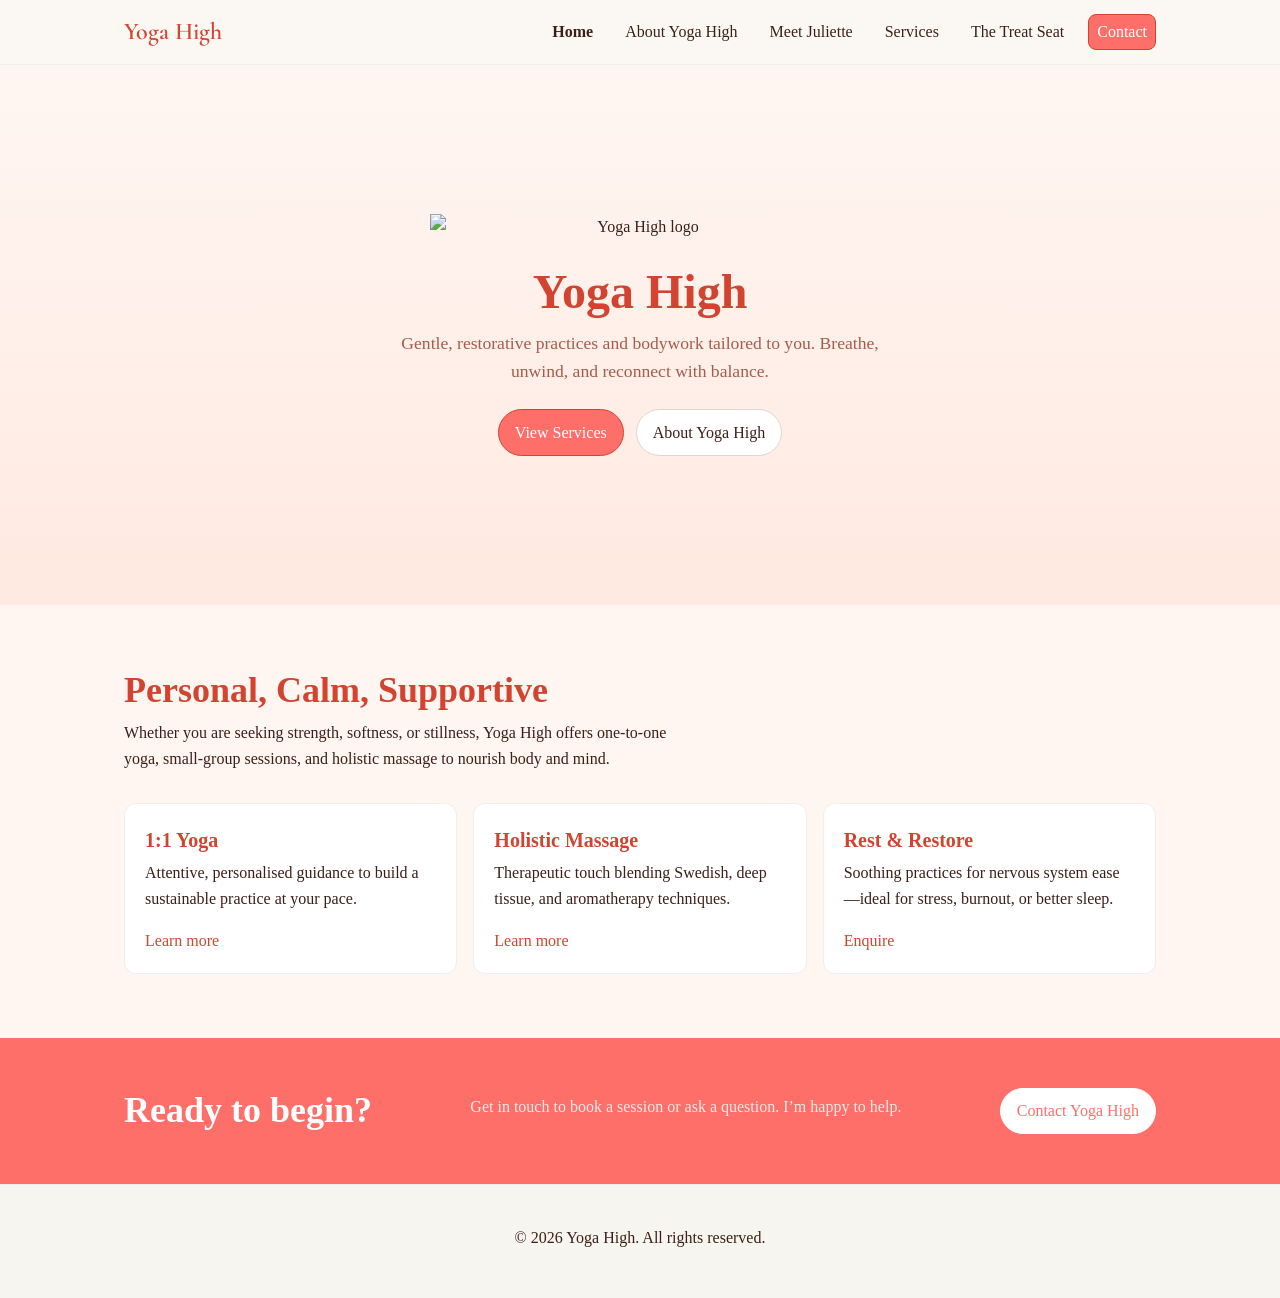
==== index.html @ 3b253dda "Add right-hand burger menu for responsive navigation" ====
<!doctype html>
<html lang="en">
<head>
  <meta charset="utf-8" />
  <meta name="viewport" content="width=device-width, initial-scale=1" />
  <title>Yoga High | Yoga & Holistic Massage</title>
  <meta name="description" content="Yoga and holistic massage by Yoga High. One-to-one, small group sessions, and restorative bodywork with a calm, personal approach." />
  <meta property="og:title" content="Yoga High | Yoga & Holistic Massage" />
  <meta property="og:description" content="Yoga and holistic massage by Yoga High. One-to-one, small group sessions, and restorative bodywork with a calm, personal approach." />
  <meta property="og:type" content="website" />
  <meta property="og:url" content="/" />
  <link rel="preconnect" href="https://fonts.googleapis.com">
  <link rel="preconnect" href="https://fonts.gstatic.com" crossorigin>
  <link href="https://fonts.googleapis.com/css2?family=Cormorant+Garamond:wght@400;500;600&family=Inter:wght@300;400;500;600&display=swap" rel="stylesheet">
  <link rel="stylesheet" href="assets/css/styles.css" />
</head>
<body>
  <header class="site-header">
    <div class="container header-inner">
      <a class="brand" href="index.html">Yoga High</a>
      <nav class="nav">
        <a class="active" href="index.html">Home</a>
        <a href="about.html">About Yoga High</a>
        <a href="meet-juliette.html">Meet Juliette</a>
        <a href="services.html">Services</a>
        <a href="treat-seat.html">The Treat Seat</a>
        <a href="contact.html" class="btn btn-primary">Contact</a>
      </nav>
      <button class="menu-toggle" aria-expanded="false" aria-label="Open menu">
        <span></span>
        <span></span>
        <span></span>
      </button>
    </div>
  </header>

  <main>
    <section class="hero hero-logo">
      <div class="container hero-content">
        <img class="hero-logo-image" src="yoga%20high%20bus.jpeg" alt="Yoga High logo" />
        <h1>Yoga High</h1>
        <p>Gentle, restorative practices and bodywork tailored to you. Breathe, unwind, and reconnect with balance.</p>
        <div class="actions">
          <a href="services.html" class="btn btn-primary">View Services</a>
          <a href="about.html" class="btn">About Yoga High</a>
        </div>
      </div>
    </section>

    <section class="container section">
      <div class="intro">
        <h2>Personal, Calm, Supportive</h2>
        <p>Whether you are seeking strength, softness, or stillness, Yoga High offers one-to-one yoga, small-group sessions, and holistic massage to nourish body and mind.</p>
      </div>
      <div class="cards">
        <article class="card">
          <h3>1:1 Yoga</h3>
          <p>Attentive, personalised guidance to build a sustainable practice at your pace.</p>
          <a href="/services.html#yoga" class="link">Learn more</a>
        </article>
        <article class="card">
          <h3>Holistic Massage</h3>
          <p>Therapeutic touch blending Swedish, deep tissue, and aromatherapy techniques.</p>
          <a href="/services.html#massage" class="link">Learn more</a>
        </article>
        <article class="card">
          <h3>Rest & Restore</h3>
          <p>Soothing practices for nervous system ease—ideal for stress, burnout, or better sleep.</p>
          <a href="/contact.html" class="link">Enquire</a>
        </article>
      </div>
    </section>

    <section class="cta">
      <div class="container cta-inner">
        <h2>Ready to begin?</h2>
        <p>Get in touch to book a session or ask a question. I’m happy to help.</p>
        <a href="contact.html" class="btn btn-light">Contact Yoga High</a>
      </div>
    </section>
  </main>

  <footer class="site-footer">
    <div class="container footer-inner">
      <p>© <span id="year"></span> Yoga High. All rights reserved.</p>
    </div>
  </footer>
  <script src="assets/js/main.js"></script>
</body>
</html>
---- assets/css/styles.css ----
:root{
  --bg:#fff6f2;
  --paper:#ffffff;
  --ink:#3c1f17;
  --muted:#a55c4b;
  --primary:#ff6f6a;
  --primary-600:#d24430;
  --accent:#ffb37e;
  --ring: rgba(255,111,106,.2);
}
*{box-sizing:border-box}
html,body{margin:0;padding:0}
body{
  font-family: "American Typewriter", Georgia, serif;
  color:var(--ink);
  background:var(--bg);
  line-height:1.6;
  /* Respect iOS safe areas */
  padding-left: env(safe-area-inset-left);
  padding-right: env(safe-area-inset-right);
}
h1,h2,h3{font-family:"American Typewriter", Georgia, serif; color:var(--primary-600); line-height:1.2}
h1{font-size:clamp(2rem,4vw,3rem); margin:0 0 .5rem}
h2{font-size:clamp(1.5rem,3vw,2.25rem); margin:0 0 .5rem}
h3{font-size:1.25rem; margin:.25rem 0 .25rem}
p{margin:.5rem 0 1rem}

.container{max-width:1080px;margin:0 auto;padding:0 1.5rem}
.section{padding-top:4rem;padding-bottom:4rem}
.narrow{max-width:800px}
.center{text-align:center}
.hidden{display:none}

/* Header */
.site-header{position:sticky;top:0;background:rgba(251,249,244,.9);backdrop-filter:saturate(180%) blur(8px);border-bottom:1px solid #eee;z-index:10}
.header-inner{display:flex;align-items:center;justify-content:space-between;height:64px}
.brand{color:var(--primary-600);font-family:"Cormorant Garamond",serif;font-weight:600;text-decoration:none;font-size:1.5rem}
.nav{display:flex;gap:1rem;align-items:center;position:relative}
.nav a{color:var(--ink);text-decoration:none;padding:.25rem .5rem;border-radius:8px}
.nav a:hover{background:#efede7}
.nav .active{font-weight:600}
/* Ensure primary button in header has proper contrast */
.nav a.btn-primary{color:#fff}
.nav a.btn-primary:hover{color:#fff}
.menu-toggle{display:none;align-items:center;justify-content:center;width:42px;height:42px;border:1px solid rgba(31,41,55,.12);border-radius:12px;background:#fff;color:var(--ink);cursor:pointer}
.menu-toggle span{display:block;width:18px;height:2px;background:var(--ink);border-radius:1px;transition:transform .2s ease, opacity .2s ease}
.menu-toggle span + span{margin-top:5px}
.menu-toggle.open span:first-child{transform:translateY(7px) rotate(45deg)}
.menu-toggle.open span:nth-child(2){opacity:0}
.menu-toggle.open span:last-child{transform:translateY(-7px) rotate(-45deg)}

/* Hero */
.hero{position:relative;min-height:60vh;display:flex;align-items:center;justify-content:center;background:linear-gradient(180deg, rgba(255,246,242,1), rgba(255,233,225,1));text-align:center;overflow:hidden}
.hero-content{position:relative;color:var(--ink);max-width:720px;padding:6rem 0}
.hero-logo-image{display:block;margin:0 auto 1.5rem;max-width:100%;width:min(420px,100%);height:auto}
.hero h1{color:var(--primary-600)}
.hero p{color:var(--muted);font-size:1.1rem;max-width:56ch;margin:0 auto}
.actions{display:flex;gap:.75rem;margin-top:1.5rem;justify-content:center}

/* Cards */
.cards{display:grid;grid-template-columns:repeat(3,1fr);gap:1rem;margin-top:2rem}
.card{background:var(--paper);border:1px solid #eee;border-radius:12px;padding:1.25rem}
.link{color:var(--primary-600);text-decoration:none;font-weight:500}

/* CTA */
.cta{background:var(--primary);color:#e5ebe8;padding-top:3rem;padding-bottom:3rem}
.cta-inner{display:flex;align-items:center;justify-content:space-between;gap:1rem}
.cta h2{color:#fff;margin:0}

/* Footer */
.site-footer{border-top:1px solid #eee;background:#f7f5ef}
.footer-inner{display:flex;align-items:center;justify-content:center;gap:1rem;padding:2rem 0}

/* Buttons */
.btn{display:inline-flex;align-items:center;justify-content:center;padding:.6rem 1rem;border-radius:999px;border:1px solid #dcd7ce;background:#fff;color:var(--ink);text-decoration:none;font-weight:500}
.btn:hover{background:#f3f0e9}
.btn-primary{background:var(--primary);color:#fff;border-color:var(--primary-600)}
.btn-primary:hover{background:var(--primary-600)}
.btn-light{background:#fff;color:var(--primary);border-color:#fff}

/* Lists, tables */
.list{padding-left:1.25rem}
.list li{margin:.25rem 0}
.price-table{display:grid;gap:.5rem;margin:1rem 0 2rem}
.price-row{display:flex;justify-content:space-between;align-items:center;background:var(--paper);border:1px solid #eee;border-radius:10px;padding:.75rem 1rem}
.price{font-weight:600;color:var(--primary-600)}
.note{display:flex;align-items:center;justify-content:space-between;gap:1rem;background:#f2eee6;border:1px solid #e7e1d7;border-radius:12px;padding:1rem}

/* Forms */
.form{display:grid;gap:1rem;margin-top:1rem}
.grid{display:grid;gap:1rem;grid-template-columns:repeat(2,1fr)}
.field{display:grid;gap:.35rem}
.field span{font-size:.9rem;color:var(--muted)}
input,select,textarea{padding:.7rem .8rem;border-radius:10px;border:1px solid #ddd;background:#fff;color:var(--ink);font:inherit;outline:none;width:100%}
input:focus,select:focus,textarea:focus{border-color:var(--primary);box-shadow:0 0 0 4px var(--ring)}

/* Intro */
.intro{max-width:72ch}

/* Responsive */
@media (max-width: 900px){
  .cards{grid-template-columns:1fr 1fr}
  .cta-inner{flex-direction:column;align-items:flex-start}
}
@media (max-width: 640px){
  /* Increase side padding on small screens for comfortable margins */
  .container{padding:0 1.5rem}
  .grid{grid-template-columns:1fr}
  .cards{grid-template-columns:1fr}
  /* Center the top header bar layout on mobile */
  .header-inner{height:auto;gap:.75rem;padding:.75rem 0;flex-wrap:wrap;flex-direction:column;justify-content:center;align-items:center}
  .nav{justify-content:center;flex-wrap:wrap}
  .brand{text-align:center}
  /* Add horizontal padding inside hero on mobile to avoid edge-to-edge text */
  .hero-content{padding:3.5rem 1.5rem}
  /* Slightly reduce section vertical spacing for mobile rhythm */
  .section{padding-top:3rem;padding-bottom:3rem}
  /* Stack note box vertically on mobile */
  .note{flex-direction:column;align-items:flex-start}
  .menu-toggle{display:inline-flex}
  .header-inner{position:relative}
  .nav{position:absolute;top:100%;right:0;left:0;flex-direction:column;gap:0;background:var(--bg);padding:1rem;transform:translateY(-110%);opacity:0;visibility:hidden;transition:transform .25s ease,opacity .25s ease;pointer-events:none;box-shadow:0 12px 40px rgba(31,41,55,.08)}
  .nav.open{transform:translateY(0);opacity:1;visibility:visible;pointer-events:auto}
  .nav a{display:block;padding:1rem;border-radius:0}
  .nav a.btn-primary{width:100%;text-align:center}
}
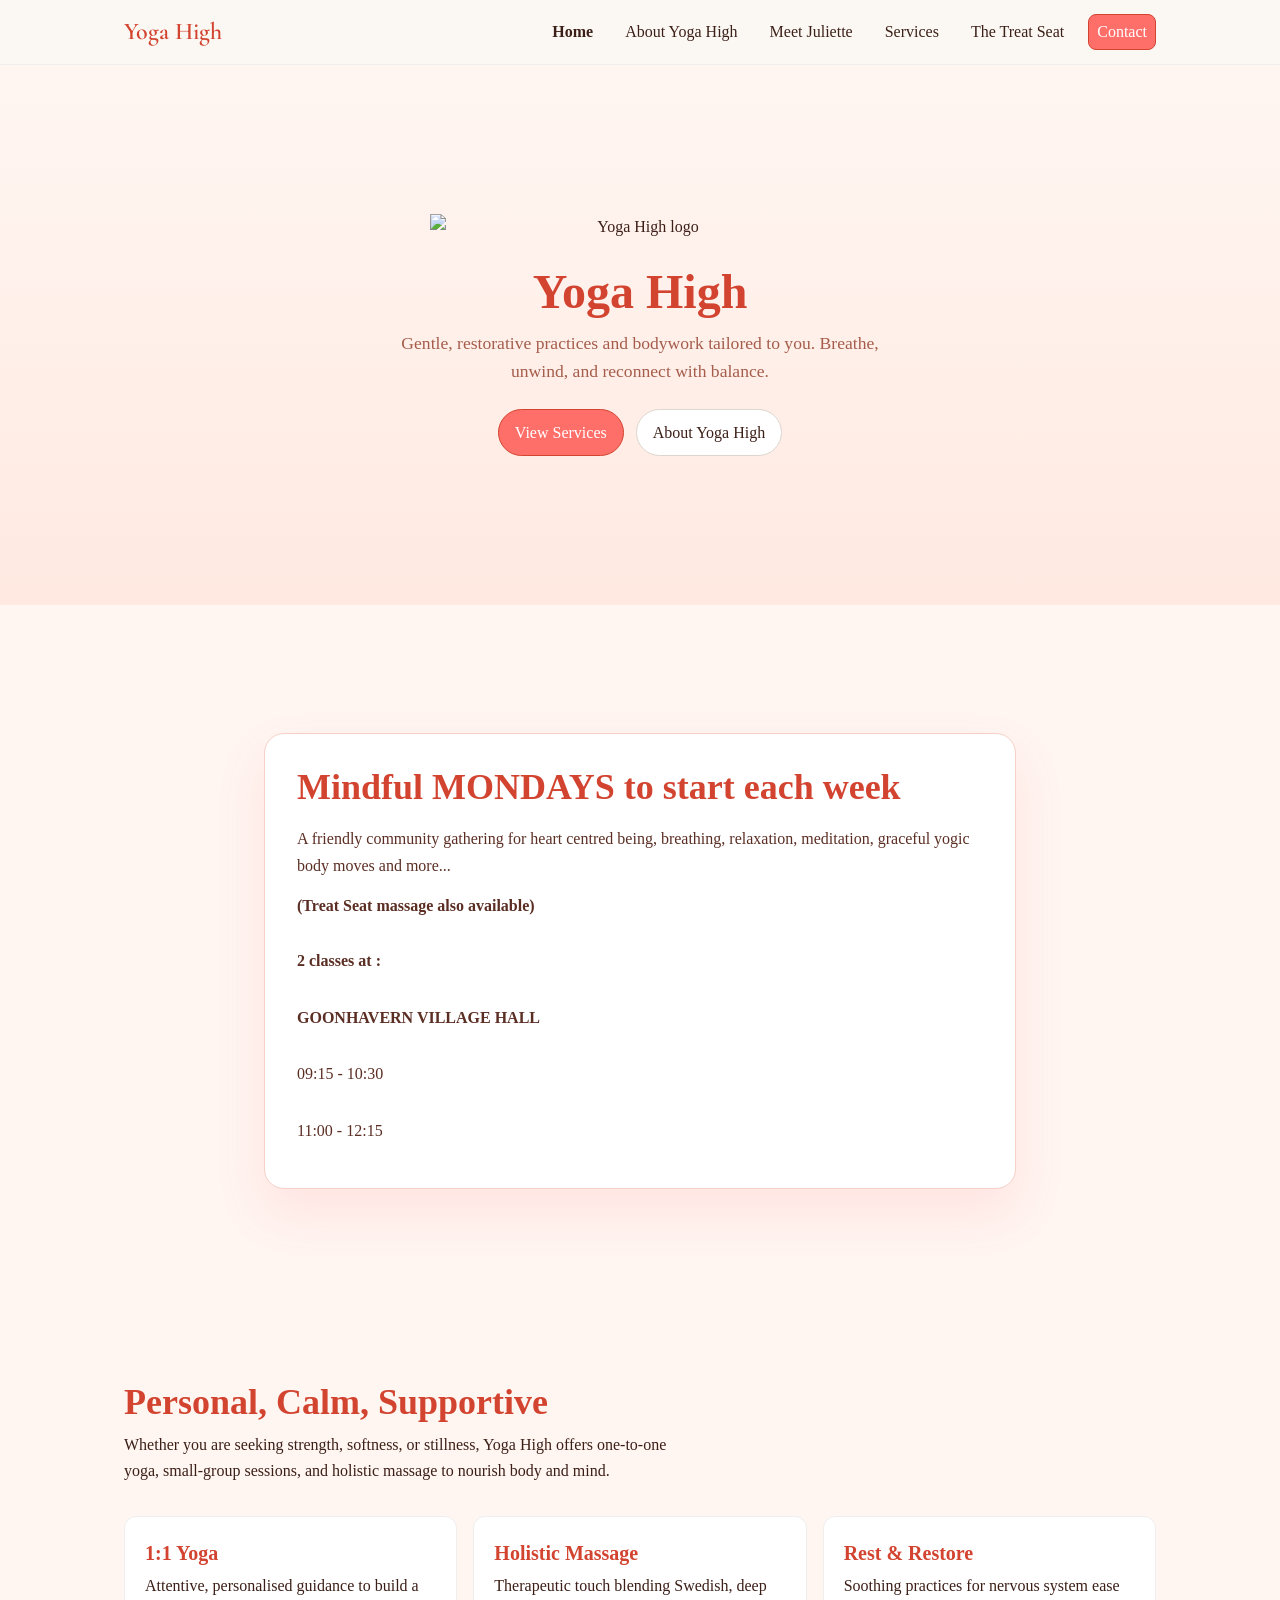
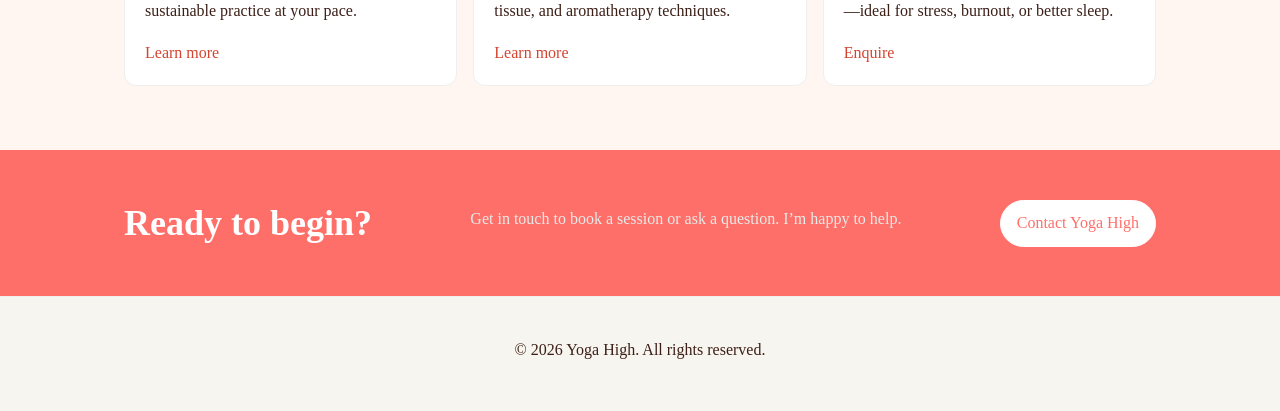
==== commit 8d2a9588: "Add Mindful Mondays section and align navigation to the right" ====
--- a/index.html
+++ b/index.html
@@ -47,6 +47,22 @@
       </div>
     </section>
 
+    <section class="highlight section">
+      <div class="container section narrow">
+        <div class="highlight-card">
+          <h2>Mindful MONDAYS to start each week</h2>
+          <p>A friendly community gathering for heart centred being, breathing, relaxation, meditation, graceful yogic body moves and more...</p>
+          <p><strong>(Treat Seat massage also available)</strong></p>
+          <div class="event-times">
+            <p><strong>2 classes at :</strong></p>
+            <p><strong>GOONHAVERN VILLAGE HALL</strong></p>
+            <p>09:15 - 10:30</p>
+            <p>11:00 - 12:15</p>
+          </div>
+        </div>
+      </div>
+    </section>
+
     <section class="container section">
       <div class="intro">
         <h2>Personal, Calm, Supportive</h2>
--- a/assets/css/styles.css
+++ b/assets/css/styles.css
@@ -35,7 +35,7 @@
 .site-header{position:sticky;top:0;background:rgba(251,249,244,.9);backdrop-filter:saturate(180%) blur(8px);border-bottom:1px solid #eee;z-index:10}
 .header-inner{display:flex;align-items:center;justify-content:space-between;height:64px}
 .brand{color:var(--primary-600);font-family:"Cormorant Garamond",serif;font-weight:600;text-decoration:none;font-size:1.5rem}
-.nav{display:flex;gap:1rem;align-items:center;position:relative}
+.nav{display:flex;gap:1rem;align-items:center;position:relative;margin-left:auto}
 .nav a{color:var(--ink);text-decoration:none;padding:.25rem .5rem;border-radius:8px}
 .nav a:hover{background:#efede7}
 .nav .active{font-weight:600}
@@ -61,6 +61,12 @@
 .cards{display:grid;grid-template-columns:repeat(3,1fr);gap:1rem;margin-top:2rem}
 .card{background:var(--paper);border:1px solid #eee;border-radius:12px;padding:1.25rem}
 .link{color:var(--primary-600);text-decoration:none;font-weight:500}
+
+.highlight{background:#fff5f1}
+.highlight-card{background:#fff;border:1px solid #f5d0c6;border-radius:20px;padding:2rem;box-shadow:0 24px 50px rgba(255,111,106,.12)}
+.highlight-card h2{margin-top:0;margin-bottom:1rem;color:var(--primary-600)}
+.highlight-card p{margin:.75rem 0;color:#5b2e24;line-height:1.7}
+.event-times{margin-top:1rem;display:grid;gap:.35rem;color:#5b2e24;font-weight:500}
 
 /* CTA */
 .cta{background:var(--primary);color:#e5ebe8;padding-top:3rem;padding-bottom:3rem}
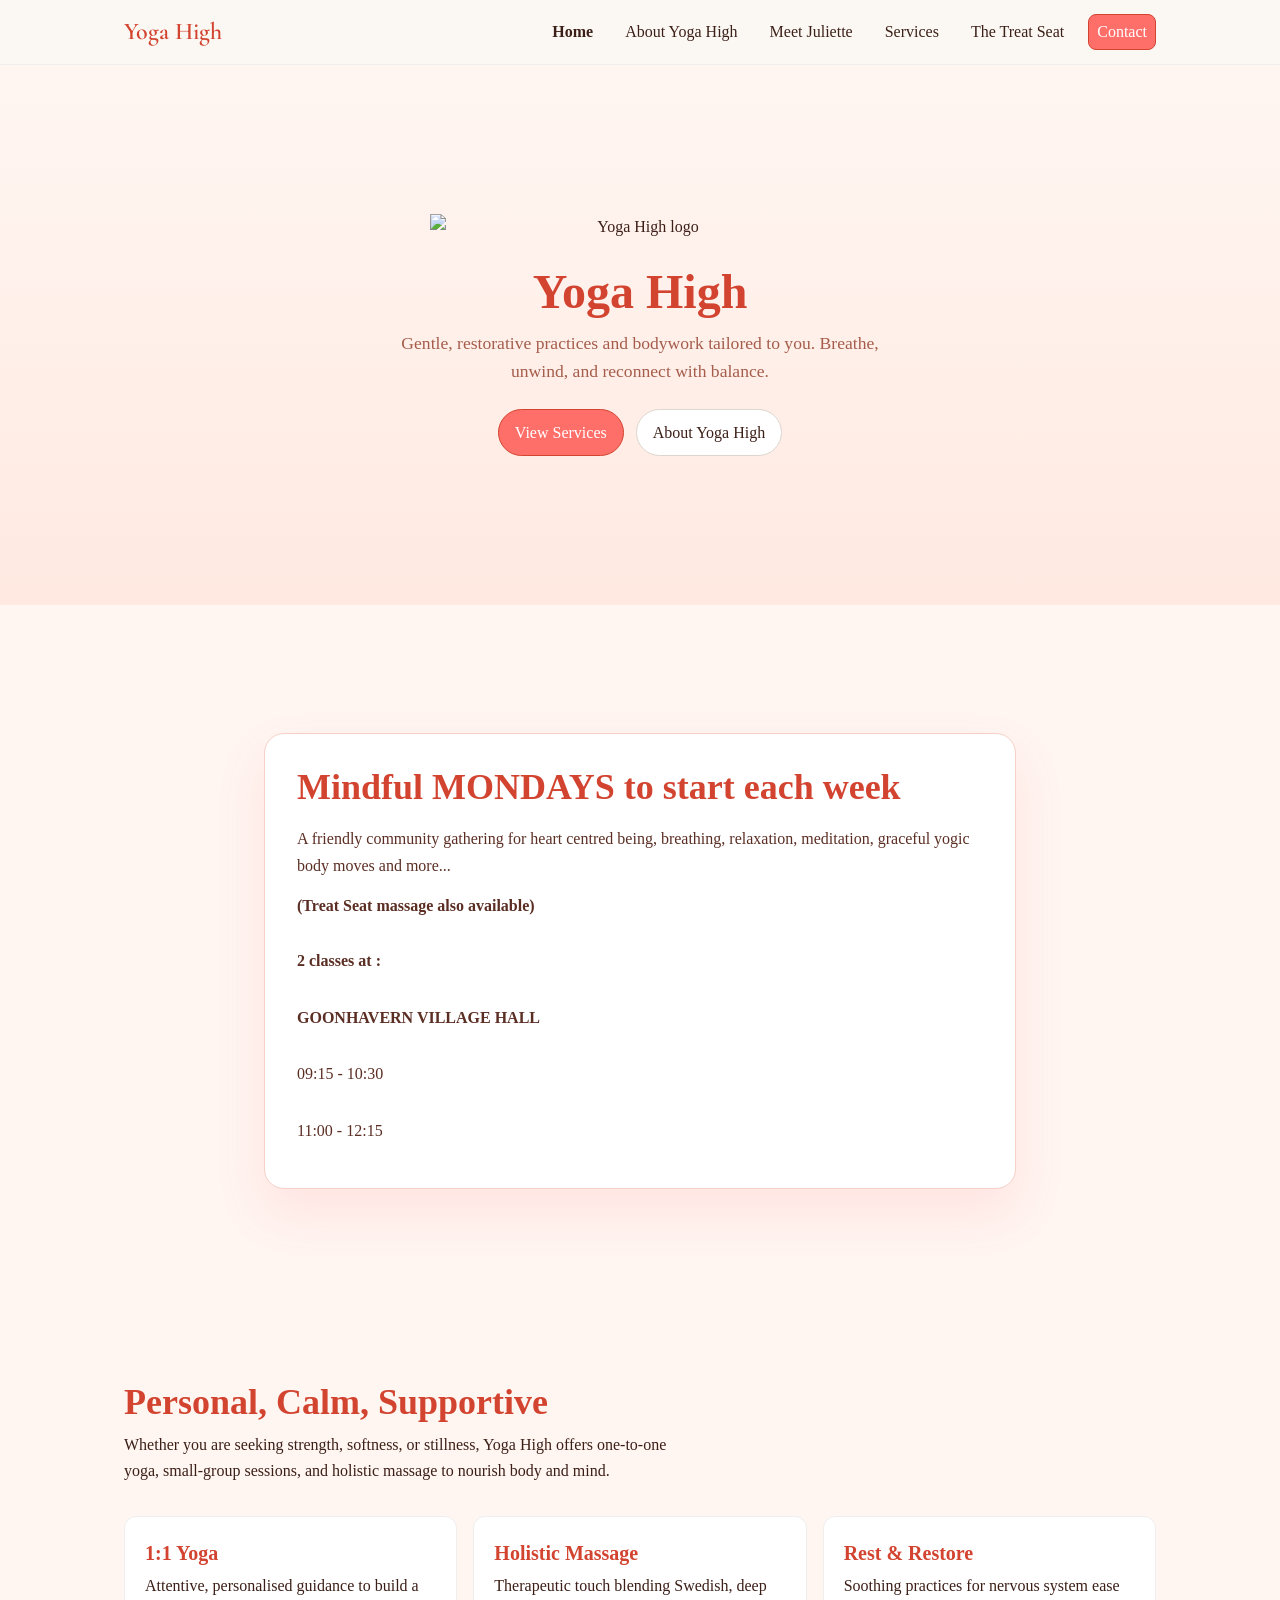
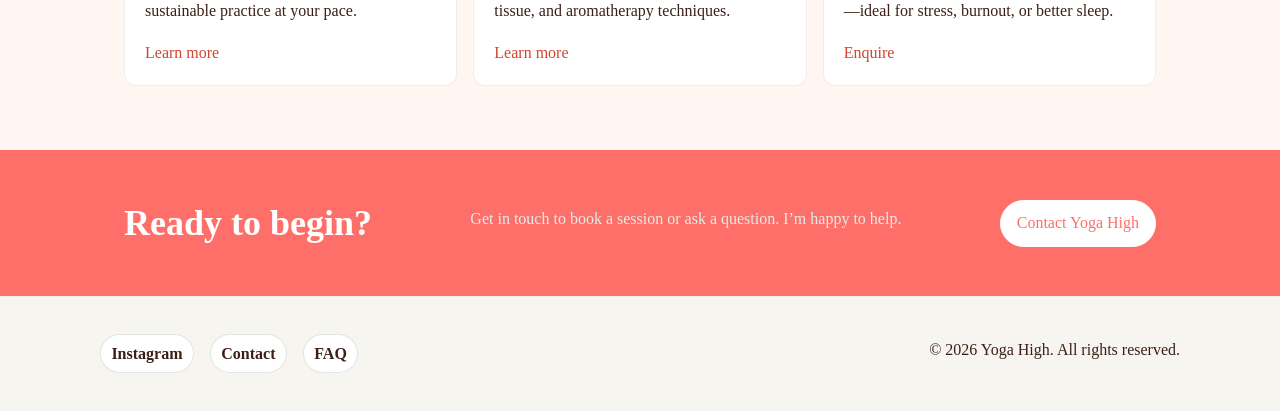
==== commit d1e72027: "Add site footer with Instagram, Contact, FAQ links and create FAQ page" ====
--- a/index.html
+++ b/index.html
@@ -98,6 +98,11 @@
 
   <footer class="site-footer">
     <div class="container footer-inner">
+      <div class="footer-links">
+        <a href="https://instagram.com/yogahigh" target="_blank" rel="noopener noreferrer">Instagram</a>
+        <a href="contact.html">Contact</a>
+        <a href="faq.html">FAQ</a>
+      </div>
       <p>© <span id="year"></span> Yoga High. All rights reserved.</p>
     </div>
   </footer>
--- a/assets/css/styles.css
+++ b/assets/css/styles.css
@@ -75,7 +75,10 @@
 
 /* Footer */
 .site-footer{border-top:1px solid #eee;background:#f7f5ef}
-.footer-inner{display:flex;align-items:center;justify-content:center;gap:1rem;padding:2rem 0}
+.footer-inner{display:flex;align-items:center;justify-content:space-between;gap:1rem;padding:2rem 0;flex-wrap:wrap}
+.footer-links{display:flex;flex-wrap:wrap;gap:1rem;align-items:center}
+.footer-links a{color:var(--ink);text-decoration:none;font-weight:600;padding:.35rem .65rem;border-radius:999px;border:1px solid rgba(31,41,55,.12);background:#fff}
+.footer-links a:hover{background:#f9f4f1}
 
 /* Buttons */
 .btn{display:inline-flex;align-items:center;justify-content:center;padding:.6rem 1rem;border-radius:999px;border:1px solid #dcd7ce;background:#fff;color:var(--ink);text-decoration:none;font-weight:500}
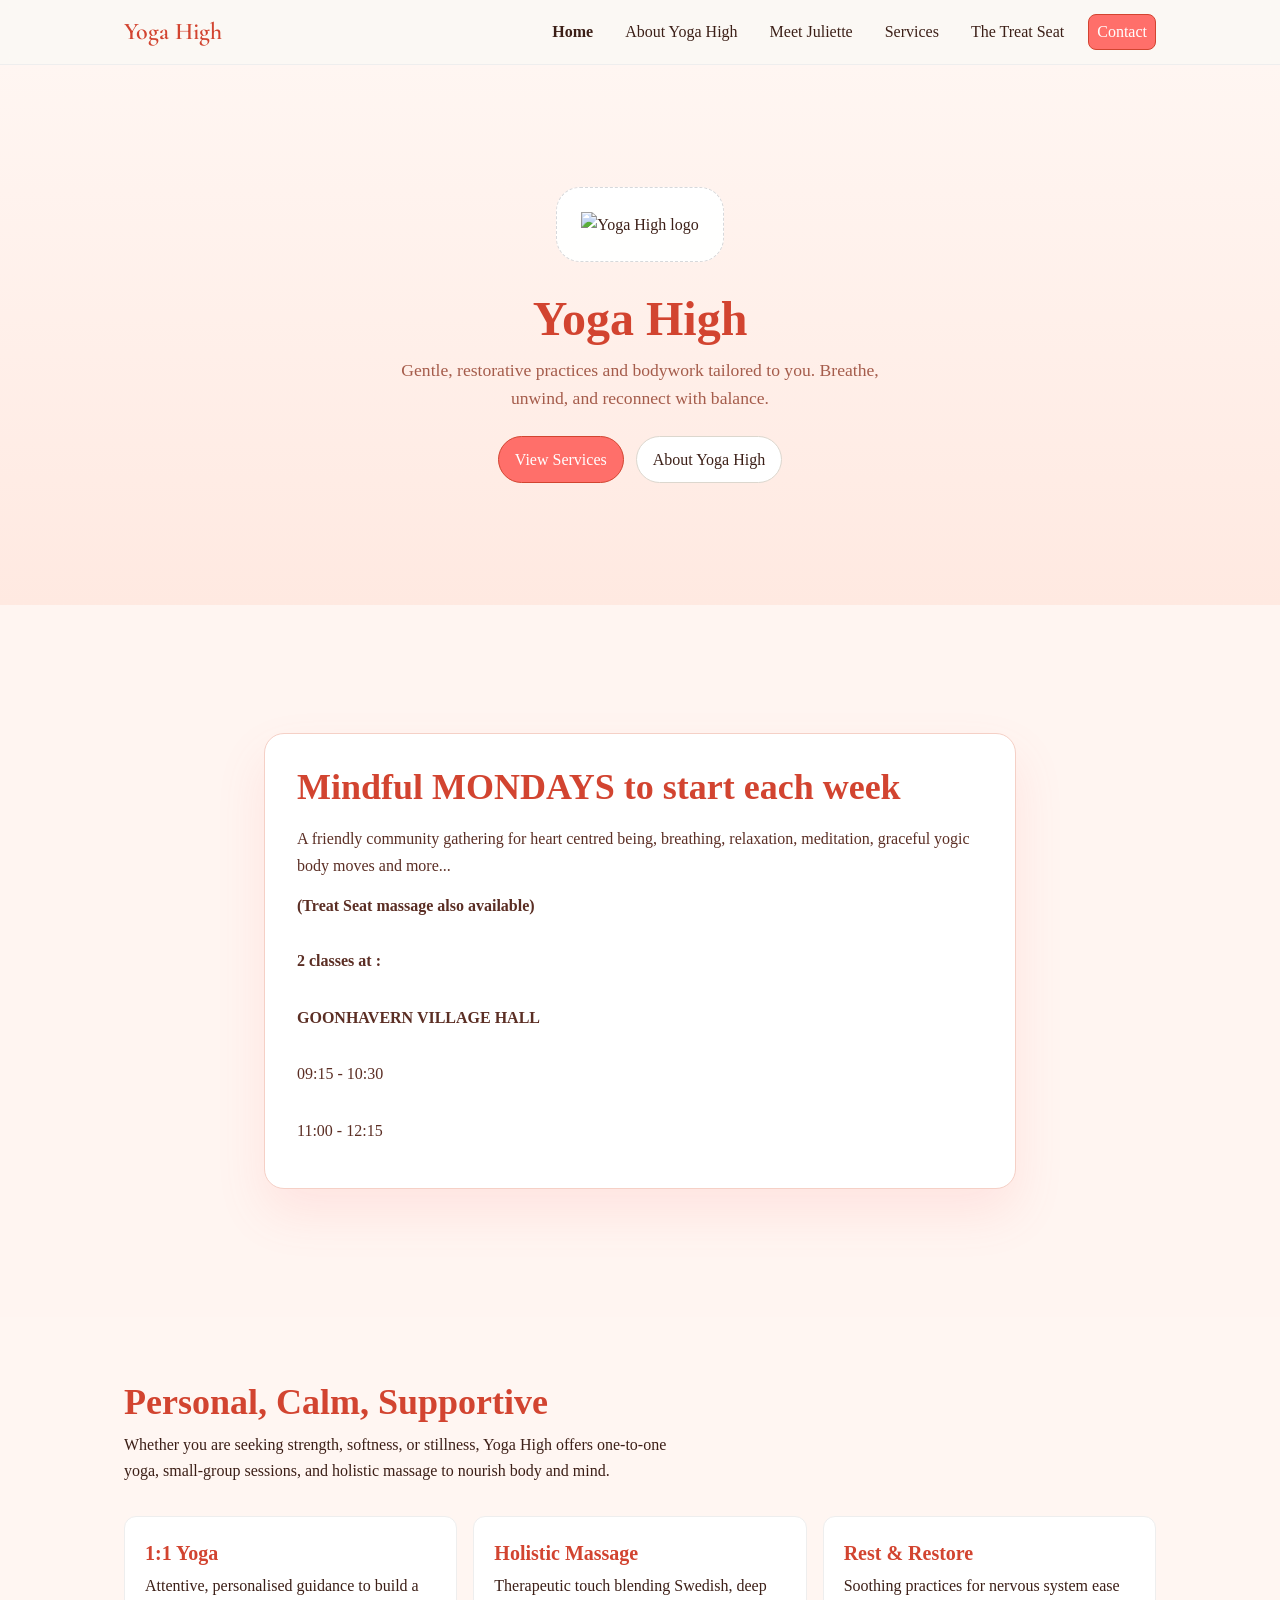
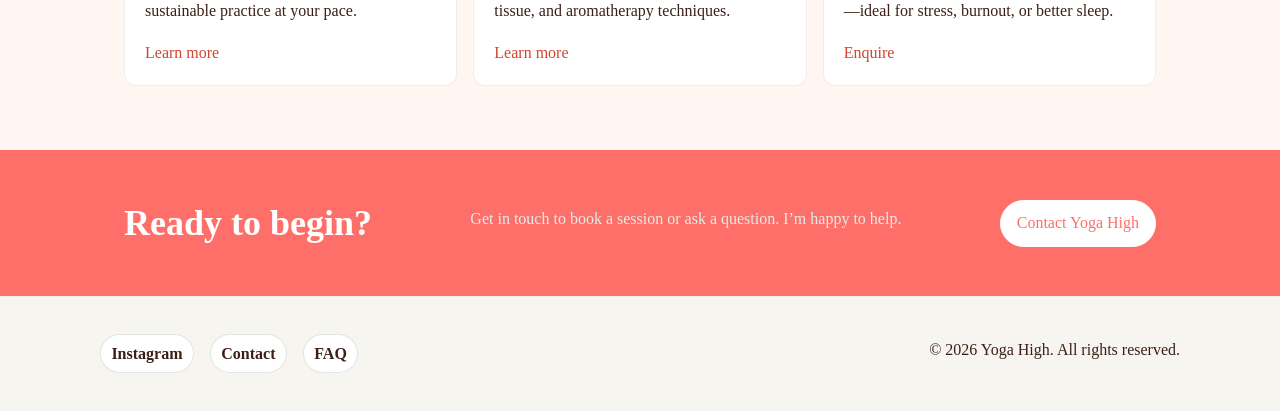
==== commit a7feb14f: "Add hero logo placeholder wrapper for Yoga High homepage" ====
--- a/index.html
+++ b/index.html
@@ -37,7 +37,9 @@
   <main>
     <section class="hero hero-logo">
       <div class="container hero-content">
-        <img class="hero-logo-image" src="yoga%20high%20bus.jpeg" alt="Yoga High logo" />
+        <div class="hero-logo-holder">
+          <img class="hero-logo-image" src="yoga%20high%20bus.jpeg" alt="Yoga High logo" />
+        </div>
         <h1>Yoga High</h1>
         <p>Gentle, restorative practices and bodywork tailored to you. Breathe, unwind, and reconnect with balance.</p>
         <div class="actions">
--- a/assets/css/styles.css
+++ b/assets/css/styles.css
@@ -52,10 +52,20 @@
 /* Hero */
 .hero{position:relative;min-height:60vh;display:flex;align-items:center;justify-content:center;background:linear-gradient(180deg, rgba(255,246,242,1), rgba(255,233,225,1));text-align:center;overflow:hidden}
 .hero-content{position:relative;color:var(--ink);max-width:720px;padding:6rem 0}
-.hero-logo-image{display:block;margin:0 auto 1.5rem;max-width:100%;width:min(420px,100%);height:auto}
+.hero-logo-holder{display:inline-flex;align-items:center;justify-content:center;padding:1.5rem;border:1px dashed rgba(31,41,55,.18);border-radius:24px;background:rgba(255,255,255,.95);margin:0 auto 1.75rem;max-width:min(420px,100%)}
+.hero-logo-image{display:block;max-width:280px;width:100%;height:auto}
 .hero h1{color:var(--primary-600)}
 .hero p{color:var(--muted);font-size:1.1rem;max-width:56ch;margin:0 auto}
 .actions{display:flex;gap:.75rem;margin-top:1.5rem;justify-content:center}
+
+.profile-heading{font-size:clamp(3rem,6vw,4rem);margin-bottom:1.5rem}
+.profile-intro{display:grid;grid-template-columns:1fr 1fr;gap:2rem;align-items:start}
+.profile-placeholder{min-height:320px;border:2px dashed rgba(31,41,55,.25);border-radius:24px;display:flex;align-items:center;justify-content:center;color:var(--muted);font-size:1rem;background:#fff7f3}
+.profile-intro p{margin:0 0 1rem;line-height:1.8;color:#4f2f27}
+
+@media (max-width: 740px){
+  .profile-intro{grid-template-columns:1fr}
+}
 
 /* Cards */
 .cards{display:grid;grid-template-columns:repeat(3,1fr);gap:1rem;margin-top:2rem}
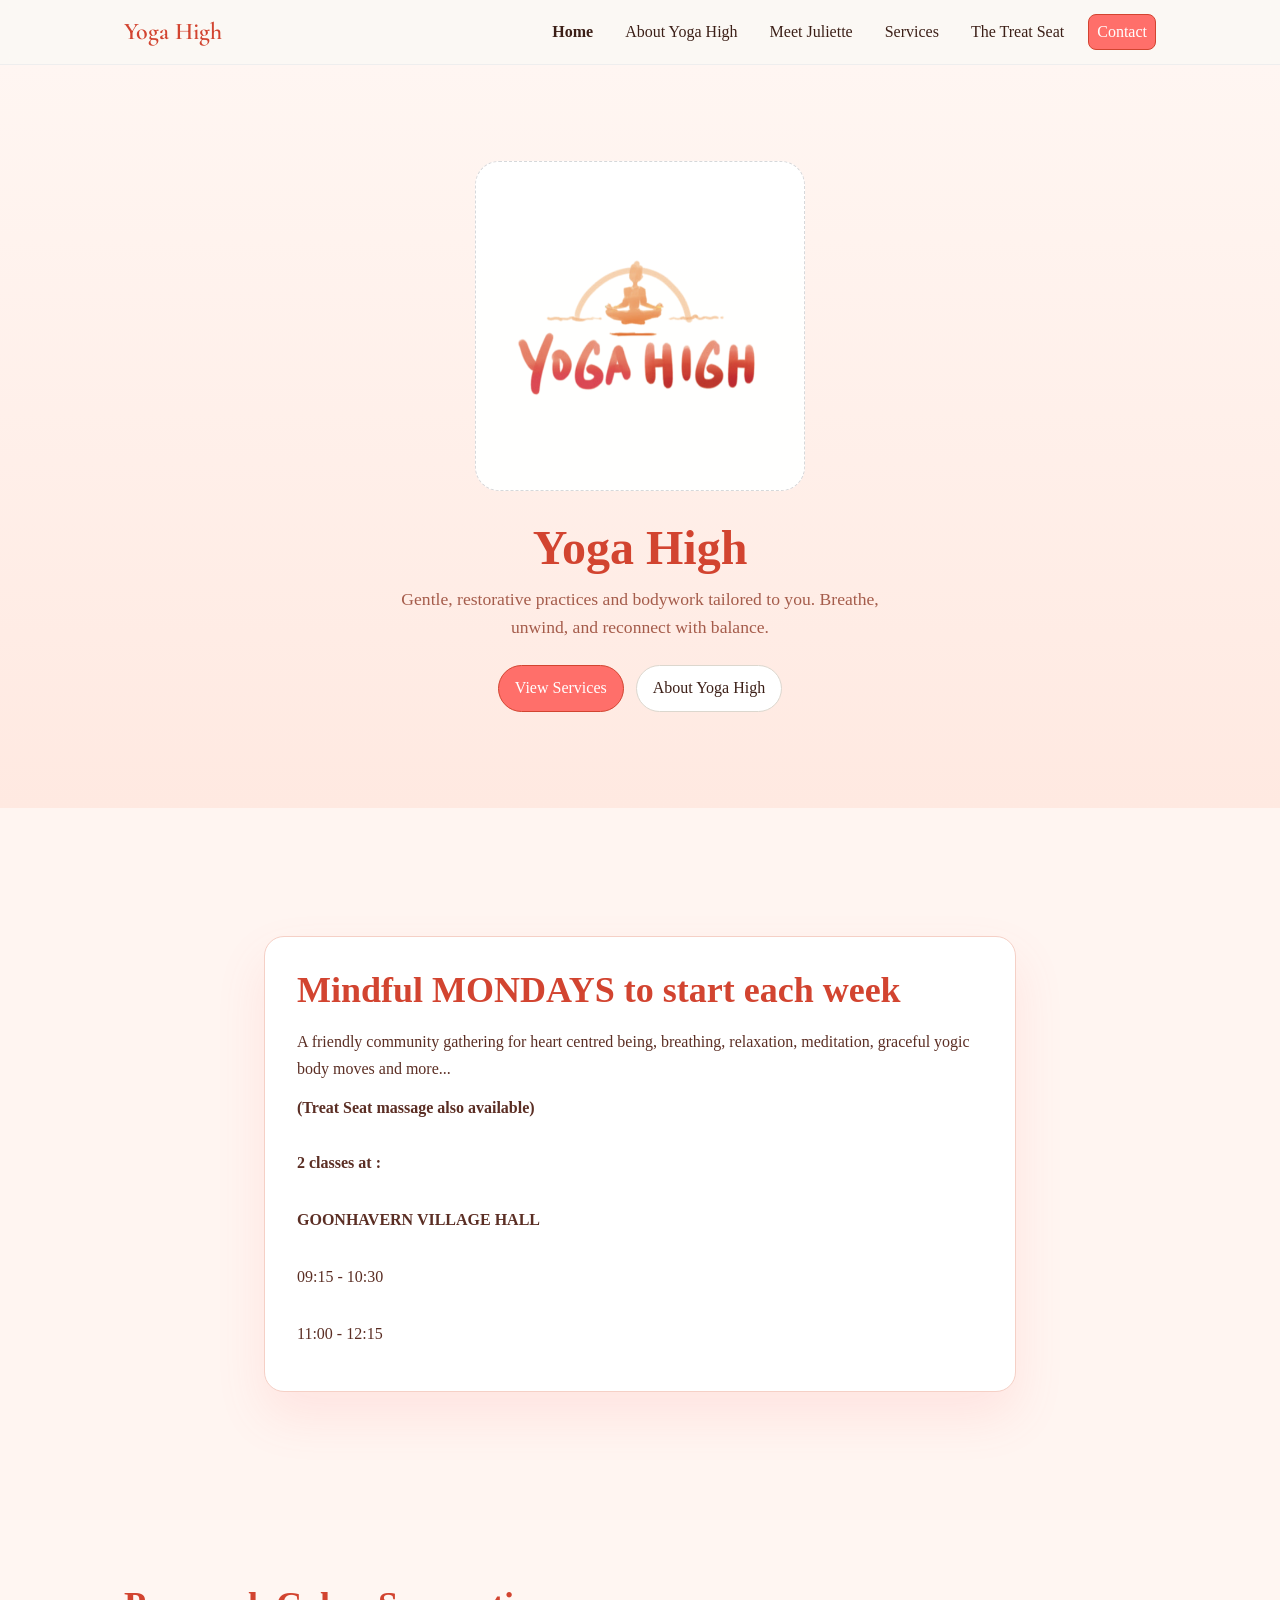
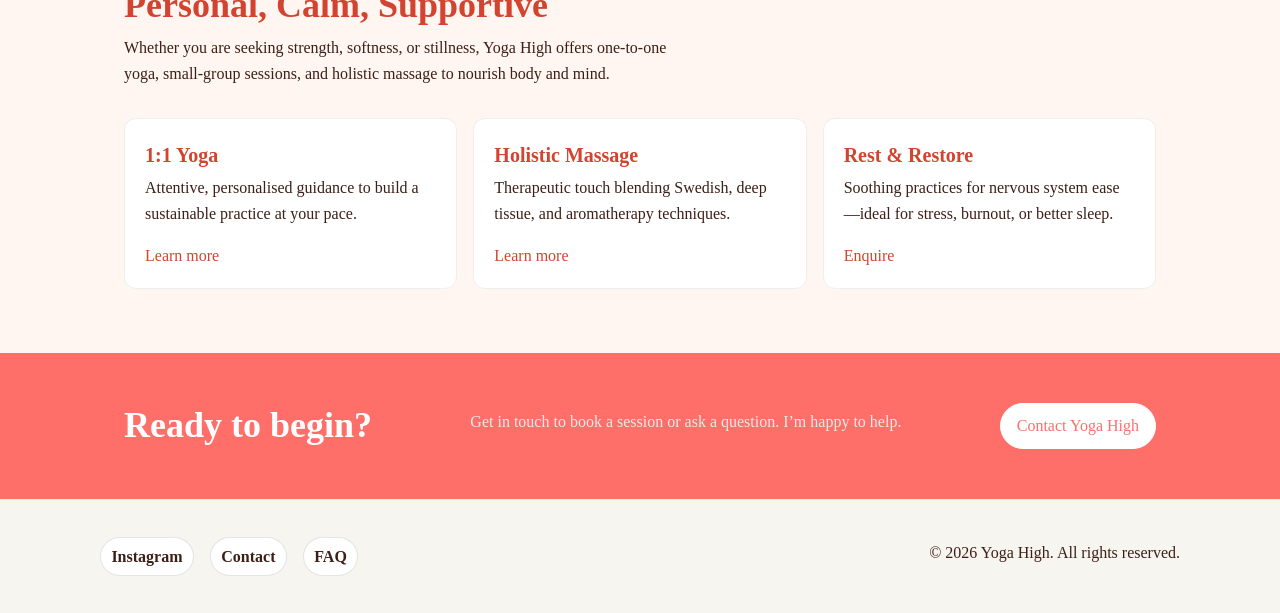
==== commit 58e8c154: "Fix homepage logo image path and add logo file" ====
--- a/index.html
+++ b/index.html
@@ -38,7 +38,7 @@
     <section class="hero hero-logo">
       <div class="container hero-content">
         <div class="hero-logo-holder">
-          <img class="hero-logo-image" src="yoga%20high%20bus.jpeg" alt="Yoga High logo" />
+          <img class="hero-logo-image" src="yoga-high-logo.png" alt="Yoga High logo" />
         </div>
         <h1>Yoga High</h1>
         <p>Gentle, restorative practices and bodywork tailored to you. Breathe, unwind, and reconnect with balance.</p>
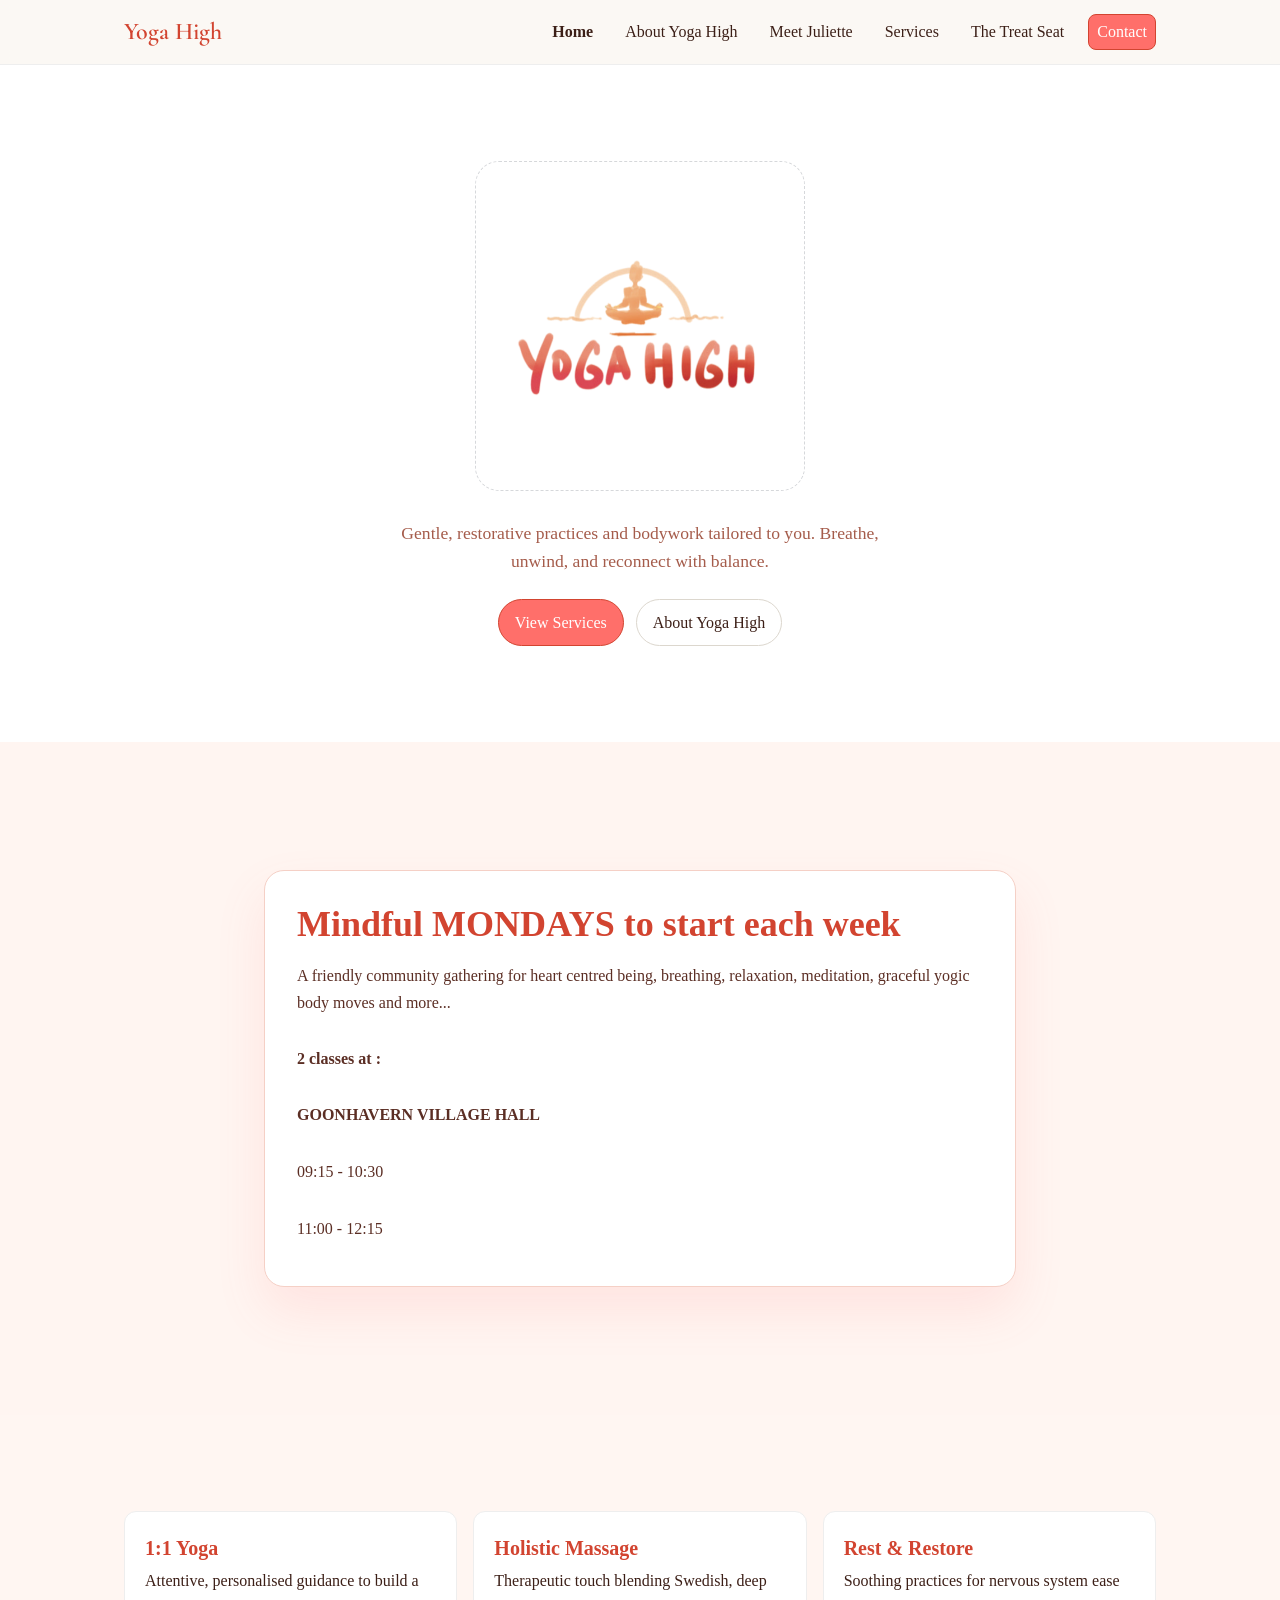
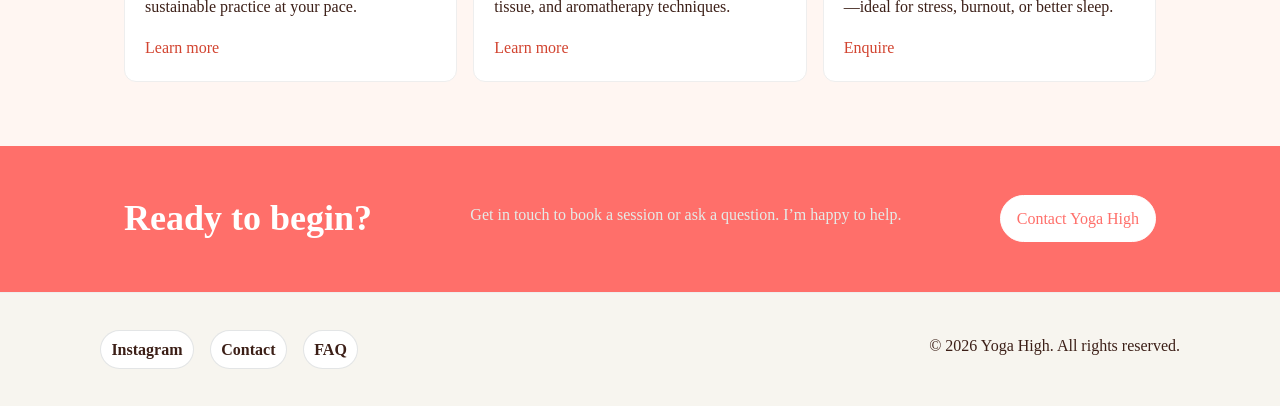
==== commit 750ea491: "Update homepage hero layout and remove extra section content" ====
--- a/index.html
+++ b/index.html
@@ -40,7 +40,6 @@
         <div class="hero-logo-holder">
           <img class="hero-logo-image" src="yoga-high-logo.png" alt="Yoga High logo" />
         </div>
-        <h1>Yoga High</h1>
         <p>Gentle, restorative practices and bodywork tailored to you. Breathe, unwind, and reconnect with balance.</p>
         <div class="actions">
           <a href="services.html" class="btn btn-primary">View Services</a>
@@ -54,7 +53,6 @@
         <div class="highlight-card">
           <h2>Mindful MONDAYS to start each week</h2>
           <p>A friendly community gathering for heart centred being, breathing, relaxation, meditation, graceful yogic body moves and more...</p>
-          <p><strong>(Treat Seat massage also available)</strong></p>
           <div class="event-times">
             <p><strong>2 classes at :</strong></p>
             <p><strong>GOONHAVERN VILLAGE HALL</strong></p>
@@ -66,10 +64,6 @@
     </section>
 
     <section class="container section">
-      <div class="intro">
-        <h2>Personal, Calm, Supportive</h2>
-        <p>Whether you are seeking strength, softness, or stillness, Yoga High offers one-to-one yoga, small-group sessions, and holistic massage to nourish body and mind.</p>
-      </div>
       <div class="cards">
         <article class="card">
           <h3>1:1 Yoga</h3>
--- a/assets/css/styles.css
+++ b/assets/css/styles.css
@@ -50,7 +50,7 @@
 .menu-toggle.open span:last-child{transform:translateY(-7px) rotate(-45deg)}
 
 /* Hero */
-.hero{position:relative;min-height:60vh;display:flex;align-items:center;justify-content:center;background:linear-gradient(180deg, rgba(255,246,242,1), rgba(255,233,225,1));text-align:center;overflow:hidden}
+.hero{position:relative;min-height:60vh;display:flex;align-items:center;justify-content:center;background:#fff;text-align:center;overflow:hidden}
 .hero-content{position:relative;color:var(--ink);max-width:720px;padding:6rem 0}
 .hero-logo-holder{display:inline-flex;align-items:center;justify-content:center;padding:1.5rem;border:1px dashed rgba(31,41,55,.18);border-radius:24px;background:rgba(255,255,255,.95);margin:0 auto 1.75rem;max-width:min(420px,100%)}
 .hero-logo-image{display:block;max-width:280px;width:100%;height:auto}
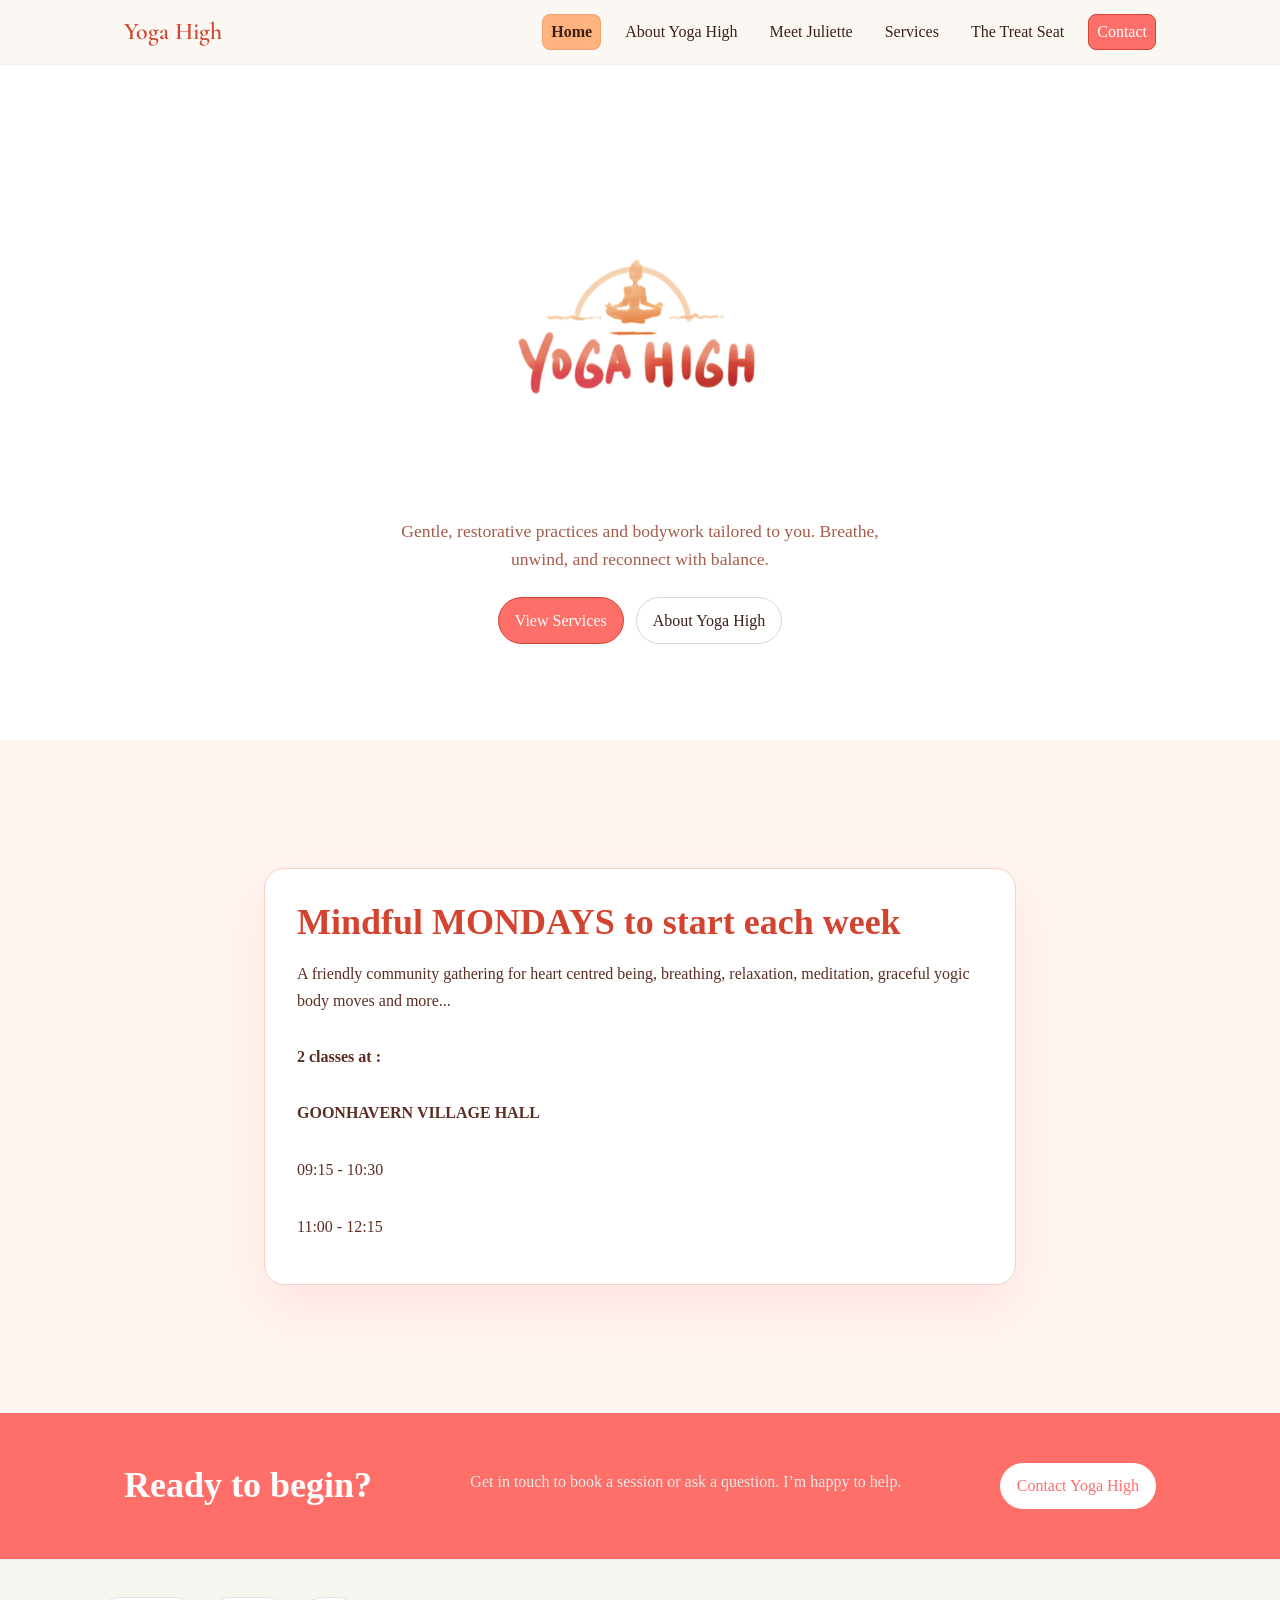
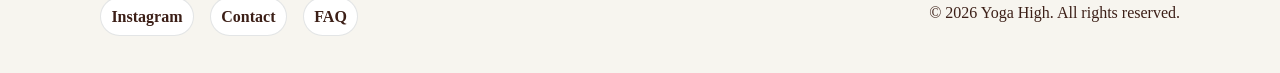
==== commit 2354d176: "Remove homepage service cards" ====
--- a/index.html
+++ b/index.html
@@ -63,26 +63,6 @@
       </div>
     </section>
 
-    <section class="container section">
-      <div class="cards">
-        <article class="card">
-          <h3>1:1 Yoga</h3>
-          <p>Attentive, personalised guidance to build a sustainable practice at your pace.</p>
-          <a href="/services.html#yoga" class="link">Learn more</a>
-        </article>
-        <article class="card">
-          <h3>Holistic Massage</h3>
-          <p>Therapeutic touch blending Swedish, deep tissue, and aromatherapy techniques.</p>
-          <a href="/services.html#massage" class="link">Learn more</a>
-        </article>
-        <article class="card">
-          <h3>Rest & Restore</h3>
-          <p>Soothing practices for nervous system ease—ideal for stress, burnout, or better sleep.</p>
-          <a href="/contact.html" class="link">Enquire</a>
-        </article>
-      </div>
-    </section>
-
     <section class="cta">
       <div class="container cta-inner">
         <h2>Ready to begin?</h2>
--- a/assets/css/styles.css
+++ b/assets/css/styles.css
@@ -38,7 +38,8 @@
 .nav{display:flex;gap:1rem;align-items:center;position:relative;margin-left:auto}
 .nav a{color:var(--ink);text-decoration:none;padding:.25rem .5rem;border-radius:8px}
 .nav a:hover{background:#efede7}
-.nav .active{font-weight:600}
+.nav .active{font-weight:600;background:var(--accent);color:var(--ink);border:1px solid rgba(0,0,0,.08)}
+.nav a.active:hover{background:#ffc69e}
 /* Ensure primary button in header has proper contrast */
 .nav a.btn-primary{color:#fff}
 .nav a.btn-primary:hover{color:#fff}
@@ -52,7 +53,7 @@
 /* Hero */
 .hero{position:relative;min-height:60vh;display:flex;align-items:center;justify-content:center;background:#fff;text-align:center;overflow:hidden}
 .hero-content{position:relative;color:var(--ink);max-width:720px;padding:6rem 0}
-.hero-logo-holder{display:inline-flex;align-items:center;justify-content:center;padding:1.5rem;border:1px dashed rgba(31,41,55,.18);border-radius:24px;background:rgba(255,255,255,.95);margin:0 auto 1.75rem;max-width:min(420px,100%)}
+.hero-logo-holder{display:inline-flex;align-items:center;justify-content:center;padding:1.5rem;border:none;border-radius:24px;background:rgba(255,255,255,.95);margin:0 auto 1.75rem;max-width:min(420px,100%)}
 .hero-logo-image{display:block;max-width:280px;width:100%;height:auto}
 .hero h1{color:var(--primary-600)}
 .hero p{color:var(--muted);font-size:1.1rem;max-width:56ch;margin:0 auto}
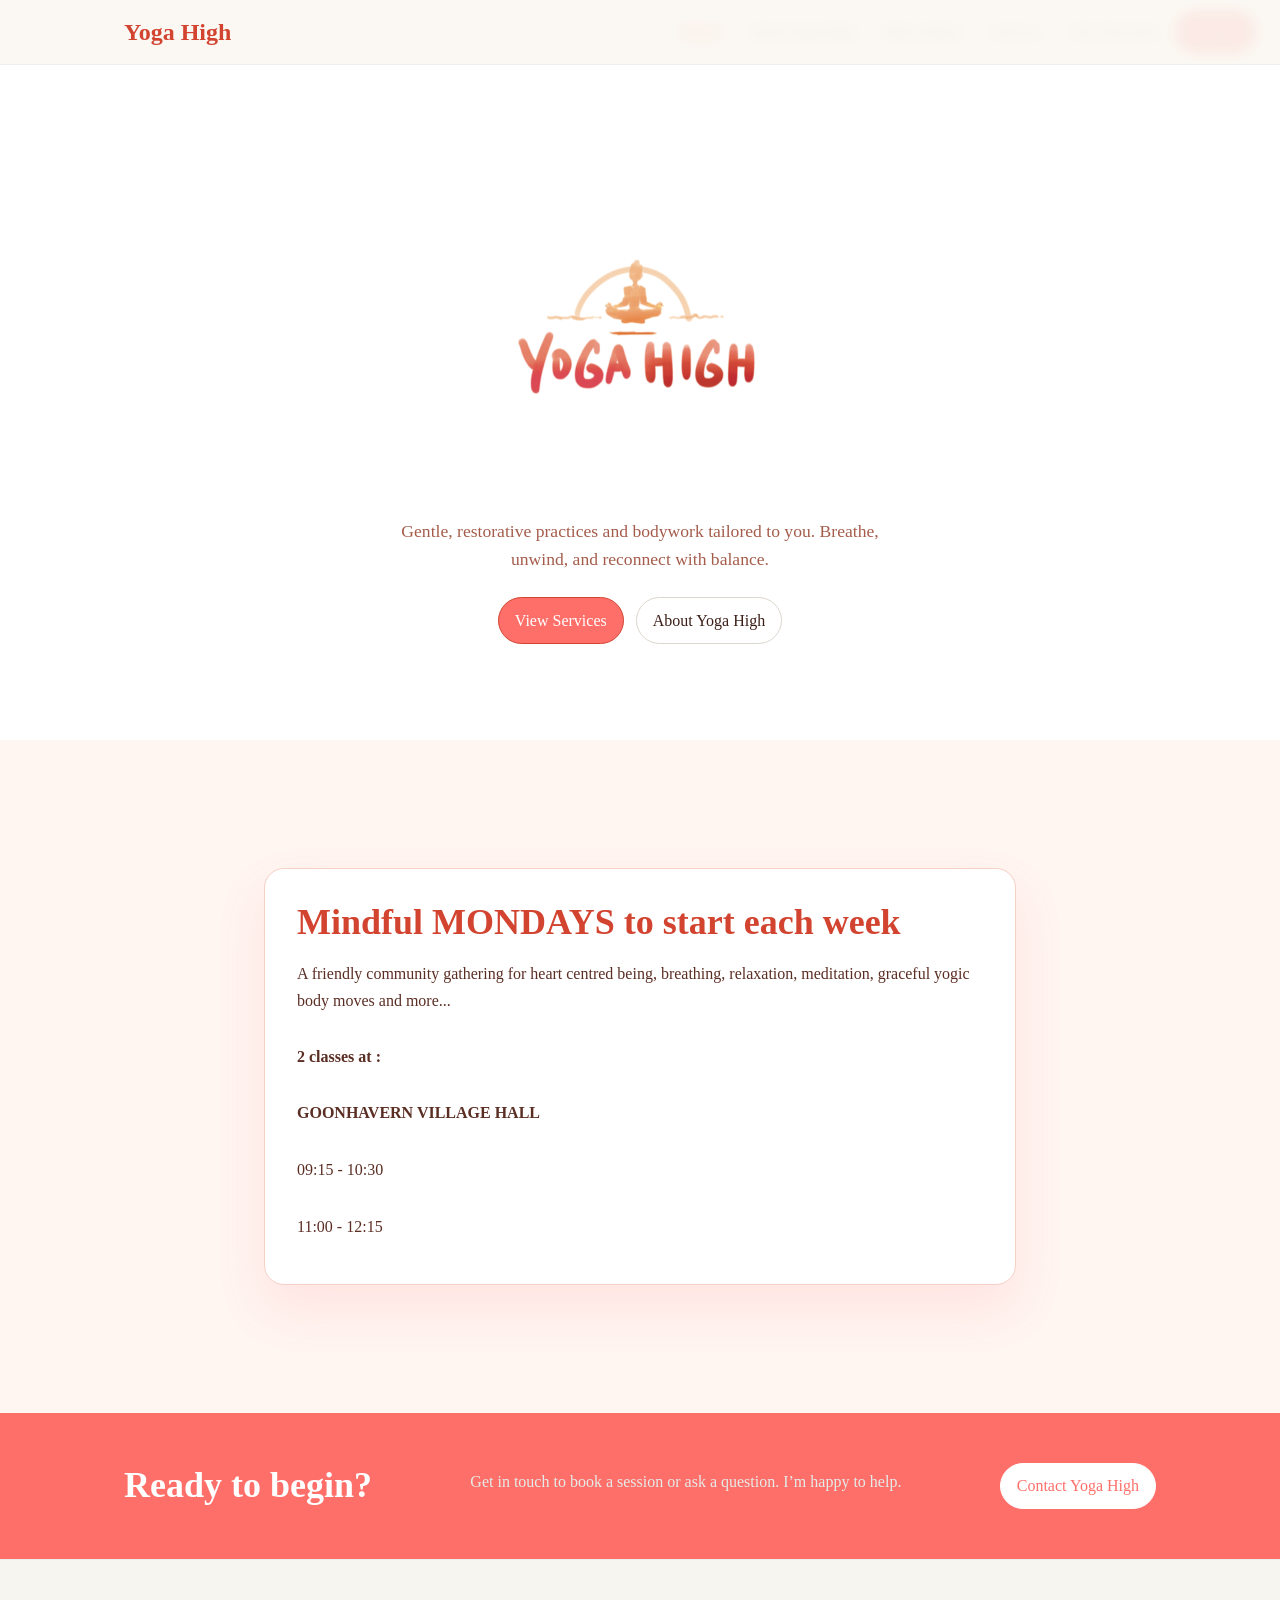
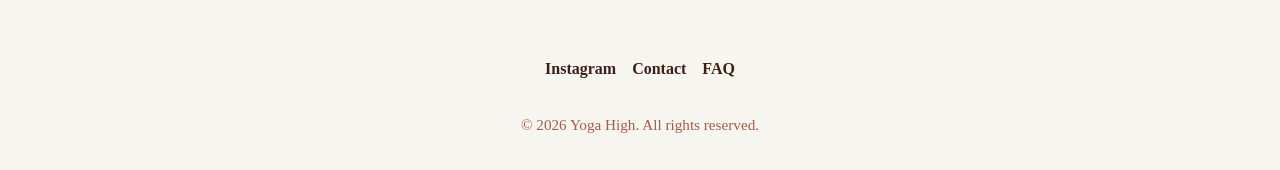
==== commit 783f545b: "Fix: move nav outside header to escape backdrop-filter containing block, full-screen mobile menu now" ====
--- a/index.html
+++ b/index.html
@@ -18,14 +18,6 @@
   <header class="site-header">
     <div class="container header-inner">
       <a class="brand" href="index.html">Yoga High</a>
-      <nav class="nav">
-        <a class="active" href="index.html">Home</a>
-        <a href="about.html">About Yoga High</a>
-        <a href="meet-juliette.html">Meet Juliette</a>
-        <a href="services.html">Services</a>
-        <a href="treat-seat.html">The Treat Seat</a>
-        <a href="contact.html" class="btn btn-primary">Contact</a>
-      </nav>
       <button class="menu-toggle" aria-expanded="false" aria-label="Open menu">
         <span></span>
         <span></span>
@@ -33,6 +25,14 @@
       </button>
     </div>
   </header>
+  <nav class="nav">
+    <a class="active" href="index.html">Home</a>
+    <a href="about.html">About Yoga High</a>
+    <a href="meet-juliette.html">Meet Juliette</a>
+    <a href="services.html">Services</a>
+    <a href="treat-seat.html">The Treat Seat</a>
+    <a href="contact.html" class="btn btn-primary">Contact</a>
+  </nav>
 
   <main>
     <section class="hero hero-logo">
--- a/assets/css/styles.css
+++ b/assets/css/styles.css
@@ -32,23 +32,25 @@
 .hidden{display:none}
 
 /* Header */
-.site-header{position:sticky;top:0;background:rgba(251,249,244,.9);backdrop-filter:saturate(180%) blur(8px);border-bottom:1px solid #eee;z-index:10}
-.header-inner{display:flex;align-items:center;justify-content:space-between;height:64px}
-.brand{color:var(--primary-600);font-family:"Cormorant Garamond",serif;font-weight:600;text-decoration:none;font-size:1.5rem}
-.nav{display:flex;gap:1rem;align-items:center;position:relative;margin-left:auto}
-.nav a{color:var(--ink);text-decoration:none;padding:.25rem .5rem;border-radius:8px}
-.nav a:hover{background:#efede7}
-.nav .active{font-weight:600;background:var(--accent);color:var(--ink);border:1px solid rgba(0,0,0,.08)}
-.nav a.active:hover{background:#ffc69e}
+.site-header{position:sticky;top:0;background:rgba(251,249,244,.9);backdrop-filter:saturate(180%) blur(8px);border-bottom:1px solid #eee;z-index:100}
+.header-inner{display:flex;align-items:center;justify-content:space-between;height:64px;position:relative}
+.brand{color:var(--primary-600);font-family:"American Typewriter",Georgia,serif;font-weight:600;text-decoration:none;font-size:1.5rem}
+.nav{display:flex;gap:0;flex-direction:column;align-items:center;justify-content:center;position:fixed;top:0;right:0;left:0;bottom:0;width:100vw;height:100vh;background:var(--accent);padding:2rem 1.5rem;transform:translateX(100%);visibility:hidden;transition:transform .35s cubic-bezier(.4,0,.2,1);pointer-events:none;z-index:50;overflow-y:auto}
+.nav.open{transform:translateX(0);visibility:visible;pointer-events:auto}
+.nav a{color:#fff;text-decoration:none;padding:1.25rem 1rem;border-radius:0;width:100%;display:block;font-size:1.4rem;text-align:center}
+.nav a:hover{background:rgba(255,255,255,.14)}
+.nav .active{font-weight:600;background:rgba(255,255,255,.18);color:#fff;border:none}
+.nav a.active:hover{background:rgba(255,255,255,.25)}
 /* Ensure primary button in header has proper contrast */
 .nav a.btn-primary{color:#fff}
 .nav a.btn-primary:hover{color:#fff}
-.menu-toggle{display:none;align-items:center;justify-content:center;width:42px;height:42px;border:1px solid rgba(31,41,55,.12);border-radius:12px;background:#fff;color:var(--ink);cursor:pointer}
+.menu-toggle{display:inline-flex;flex-direction:column;align-items:center;justify-content:center;gap:4px;width:42px;height:42px;border:1px solid rgba(31,41,55,.12);border-radius:12px;background:#fff;color:var(--ink);cursor:pointer;position:relative;z-index:60}
 .menu-toggle span{display:block;width:18px;height:2px;background:var(--ink);border-radius:1px;transition:transform .2s ease, opacity .2s ease}
-.menu-toggle span + span{margin-top:5px}
-.menu-toggle.open span:first-child{transform:translateY(7px) rotate(45deg)}
+.menu-toggle.open{background:transparent;border-color:rgba(255,255,255,.3)}
+.menu-toggle.open span{background:#fff}
+.menu-toggle.open span:first-child{transform:translateY(6px) rotate(45deg)}
 .menu-toggle.open span:nth-child(2){opacity:0}
-.menu-toggle.open span:last-child{transform:translateY(-7px) rotate(-45deg)}
+.menu-toggle.open span:last-child{transform:translateY(-6px) rotate(-45deg)}
 
 /* Hero */
 .hero{position:relative;min-height:60vh;display:flex;align-items:center;justify-content:center;background:#fff;text-align:center;overflow:hidden}
@@ -86,10 +88,11 @@
 
 /* Footer */
 .site-footer{border-top:1px solid #eee;background:#f7f5ef}
-.footer-inner{display:flex;align-items:center;justify-content:space-between;gap:1rem;padding:2rem 0;flex-wrap:wrap}
-.footer-links{display:flex;flex-wrap:wrap;gap:1rem;align-items:center}
-.footer-links a{color:var(--ink);text-decoration:none;font-weight:600;padding:.35rem .65rem;border-radius:999px;border:1px solid rgba(31,41,55,.12);background:#fff}
-.footer-links a:hover{background:#f9f4f1}
+.footer-inner{display:flex;align-items:center;justify-content:center;gap:1rem;padding:6rem 0 2rem;flex-wrap:wrap;text-align:center}
+.footer-links{display:flex;flex-wrap:wrap;gap:1rem;align-items:center;justify-content:center}
+.footer-links a{color:var(--ink);text-decoration:none;font-weight:600;padding:0;border:none;background:transparent}
+.footer-links a:hover{text-decoration:underline}
+.site-footer p{font-size:.95rem;color:var(--muted);margin:1rem 0 0;width:100%;}
 
 /* Buttons */
 .btn{display:inline-flex;align-items:center;justify-content:center;padding:.6rem 1rem;border-radius:999px;border:1px solid #dcd7ce;background:#fff;color:var(--ink);text-decoration:none;font-weight:500}
@@ -117,6 +120,17 @@
 /* Intro */
 .intro{max-width:72ch}
 
+/* Desktop nav */
+@media (min-width: 769px){
+  .nav{position:fixed;top:0;right:0;left:auto;bottom:auto;width:auto;height:64px;flex-direction:row;align-items:center;justify-content:flex-end;background:transparent;padding:0 1.5rem;transform:none;visibility:visible;pointer-events:auto;gap:.25rem;overflow:visible;z-index:11}
+  .nav a{color:var(--ink);padding:.5rem .75rem;font-size:.95rem;width:auto;text-align:left;border-radius:8px}
+  .nav a:hover{background:rgba(31,41,55,.06);color:var(--ink)}
+  .nav .active{font-weight:600;background:rgba(255,111,106,.08);color:var(--primary-600);border:none}
+  .nav a.btn-primary{background:var(--primary);color:#fff;border-radius:999px;padding:.5rem 1rem;margin-top:0}
+  .nav a.btn-primary:hover{background:var(--primary-600);color:#fff}
+  .menu-toggle{display:none}
+}
+
 /* Responsive */
 @media (max-width: 900px){
   .cards{grid-template-columns:1fr 1fr}
@@ -127,10 +141,6 @@
   .container{padding:0 1.5rem}
   .grid{grid-template-columns:1fr}
   .cards{grid-template-columns:1fr}
-  /* Center the top header bar layout on mobile */
-  .header-inner{height:auto;gap:.75rem;padding:.75rem 0;flex-wrap:wrap;flex-direction:column;justify-content:center;align-items:center}
-  .nav{justify-content:center;flex-wrap:wrap}
-  .brand{text-align:center}
   /* Add horizontal padding inside hero on mobile to avoid edge-to-edge text */
   .hero-content{padding:3.5rem 1.5rem}
   /* Slightly reduce section vertical spacing for mobile rhythm */
@@ -139,8 +149,5 @@
   .note{flex-direction:column;align-items:flex-start}
   .menu-toggle{display:inline-flex}
   .header-inner{position:relative}
-  .nav{position:absolute;top:100%;right:0;left:0;flex-direction:column;gap:0;background:var(--bg);padding:1rem;transform:translateY(-110%);opacity:0;visibility:hidden;transition:transform .25s ease,opacity .25s ease;pointer-events:none;box-shadow:0 12px 40px rgba(31,41,55,.08)}
-  .nav.open{transform:translateY(0);opacity:1;visibility:visible;pointer-events:auto}
-  .nav a{display:block;padding:1rem;border-radius:0}
-  .nav a.btn-primary{width:100%;text-align:center}
+  .nav a.btn-primary{width:auto;text-align:center;margin-top:1rem}
 }
